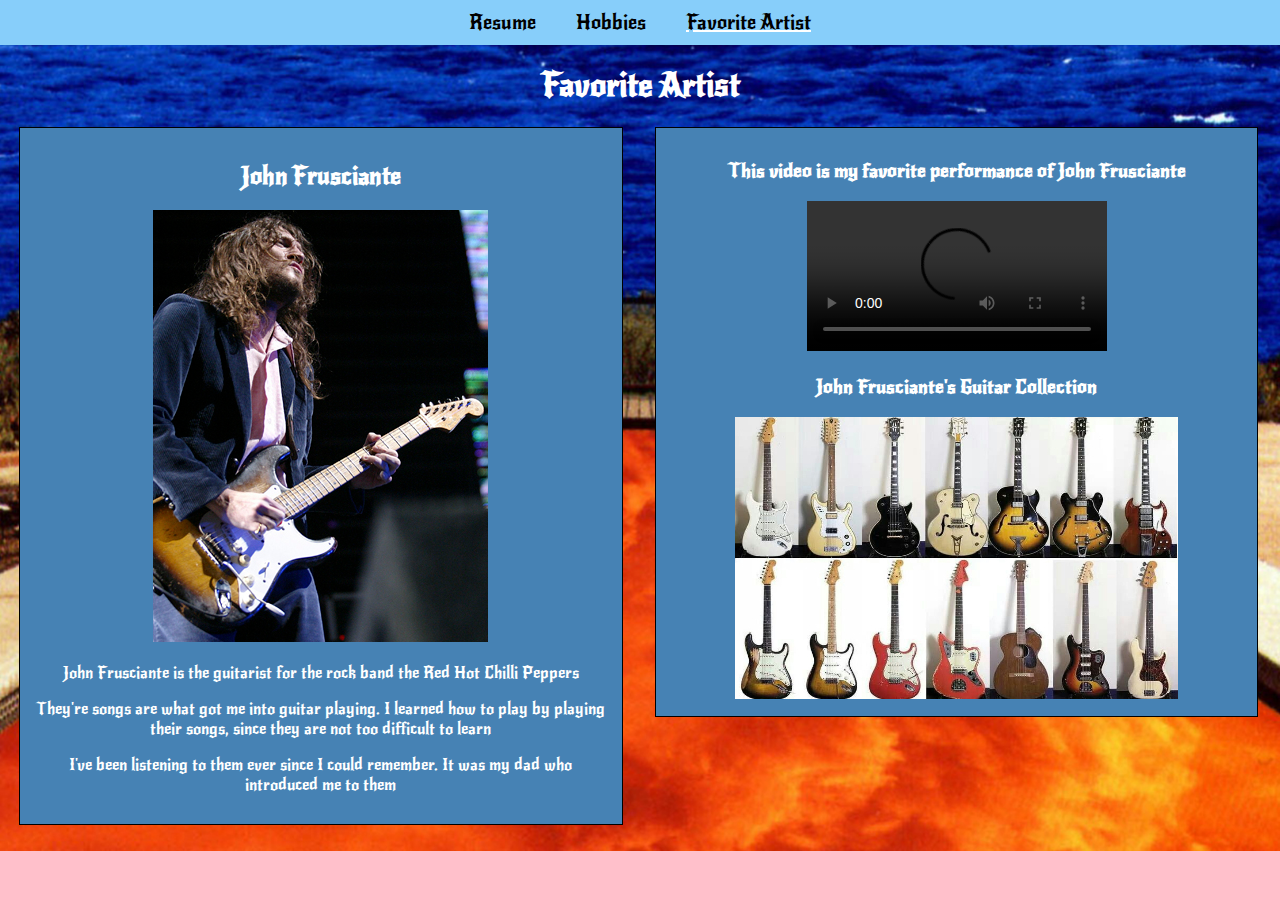
==== frusciante.html @ dfffdfc1 "fixed id errors" ====
<!DOCTYPE html>
<html lang="en">
<head>
  <meta charset="UTF-8">
  <title>My Idol</title>
  <link rel="stylesheet" href="css/style.css">
  <link href="https://fonts.googleapis.com/css2?family=New+Rocker&display=swap" rel="stylesheet">
  <link rel="stylesheet" type="text/css" href="css/normalize.css">
</head>
<body id="frusciante-page">
  <header>
    <nav id="main-navbar">
      <div id="navbar-container">
        <ul>
          <li><a href="index.html">Resume</a></li>
          <li><a href="hobbies.html">Hobbies</a></li>
          <li id="onpage"><a href="frusciante.html">Favorite Artist</a></li>
        </ul>
      </div>
    </nav>
  </header>
  <h1 class="center-text">Favorite Artist</h1>
  <div id="frupage-wrapper">
    <section id="frupage-section-one">
      <h2>John Frusciante</h2>
      <img src="media/frusciante.jpg" alt="John Frusciante">
      <p>John Frusciante is the guitarist for the rock band the Red Hot Chilli Peppers</p>
      <p>They're songs are what got me into guitar playing. I learned how to play by playing their songs, since they are not too difficult to learn</p>
      <p>I've been listening to them ever since I could remember. It was my dad who introduced me to them</p>
    </section>
    <section id="frupage-section-two">
      <h3>This video is my favorite performance of John Frusciante</p>
      <video controls>
        <source src="media/dfm.mp4" type="video/mp4">
      </video>
      <h3>John Frusciante's Guitar Collection</h3>
      <img src="media/fruguitars.jpg" alt="Guitar Collection">
    </section>
  </div>
</body>
</html>
---- css/style.css ----
/**
  *navigation css
  */
  
#main-navbar {
  overflow: hidden;
  background-color: #87CEFA;
}
#navbar-container {
  float: left;
  width: 100%;
  position: relative;
}
#main-navbar ul {
  list-style-type: none;
  margin: 0;
  padding: 0;
  position: relative;
  left: 50%;
  float: left;
}
#main-navbar ul li {
  float: left;
  position: relative;
  right: 50%;
  display: block;
  font-size: 20px;
}
#main-navbar ul li a {
  display: block;
  padding: 10px 20px;
  color: black;
  text-decoration: none;
}
#main-navbar ul li a:hover {
  background-color: #1E90FF;
  color: white;
}
#onpage {
  text-decoration: underline;
}

/**
  *resume css
  */

.resume-page-background {
  background-color: #87CEFA;
}
#resume-template{
  width: 70%;
  margin: 0 auto 5% auto;
  padding: 1% 1% 1% 1%;
  background-color: #F5FFFA;
}

/**
  *hobbies page css
  */
  
#hobbies-page-background {
  background-color: #FFC0CB;
}
#hobbies-wrapper {
  width: 1440x;
  margin: 0 30px;
}
#section-one {
  background-color:#EE82EE;
  text-align: left;
  float: left;
  width: 470px;
  border: 1px solid black;
  text-align: center;
  margin: 0 10px 30px;
}
#section-two {
  background-color:#D8BFD8;
  float: left;
  width: 470px;
  border: 1px solid black;
  text-align: center;
  margin: 0 10px 30px;
}
#section-three {
  background-color:#FA8072;
  float: left;
  width: 470px;
  border: 1px solid black;
  text-align: center;
  margin: 0 10px 30px;
}

.img {
  width: 430px;
  height: auto;
}

/**
  *frusciante page css
  */

#frusciante-page {
  background-color: #FFC0CB;
  font-family: 'New Rocker', cursive;
  background-image: url("frubg.jpg");
  background-position: center;
  background-repeat: no-repeat;
  background-size: cover;
  color: white;
}
#frupage-wrapper {
  width: 100%;
}
#frupage-section-one {
  background-color:#4682B4;
  float: left;
  width: 45%;
  border: 1px solid black;
  text-align: center;
  padding: 1%;
  margin: 0 1.5% 2%;
}
#frupage-section-two {
  background-color:#4682B4;
  float: left;
  width: 45%;
  border: 1px solid black;
  text-align: center;
  padding: 1%;
  margin: 0 1% 2%;
}

/**
  *general use css
  */
  
.center-text {
  text-align: center;
}
.float-left {
  float: left;
}
.float-right {
  float: right;
}
.border-bottom {
  border-bottom: 1px solid black;
}
.clear {
  clear: both;
}
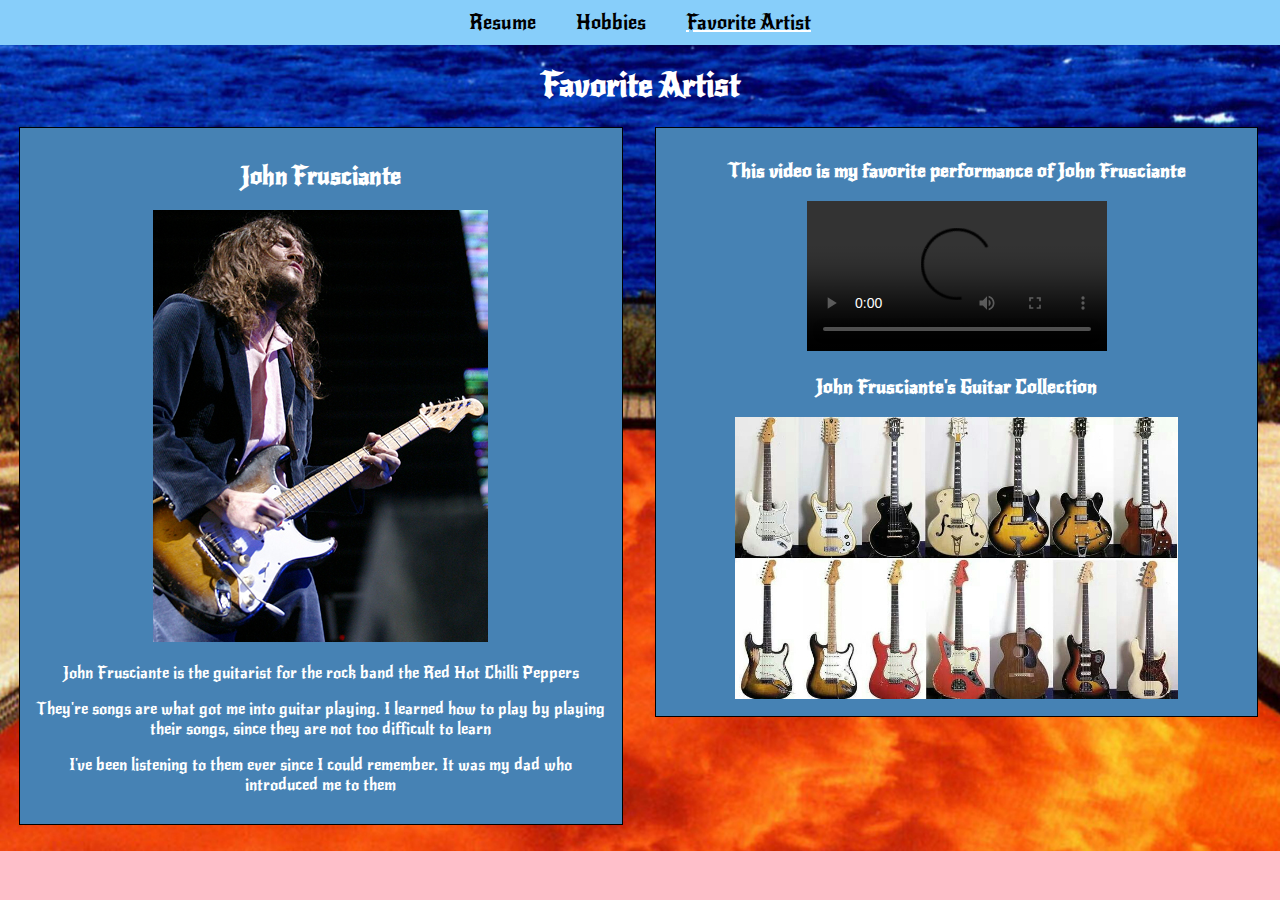
==== commit d7473edd: "fixed syntax error" ====
--- a/frusciante.html
+++ b/frusciante.html
@@ -29,7 +29,7 @@
       <p>I've been listening to them ever since I could remember. It was my dad who introduced me to them</p>
     </section>
     <section id="frupage-section-two">
-      <h3>This video is my favorite performance of John Frusciante</p>
+      <h3>This video is my favorite performance of John Frusciante</h3>
       <video controls>
         <source src="media/dfm.mp4" type="video/mp4">
       </video>
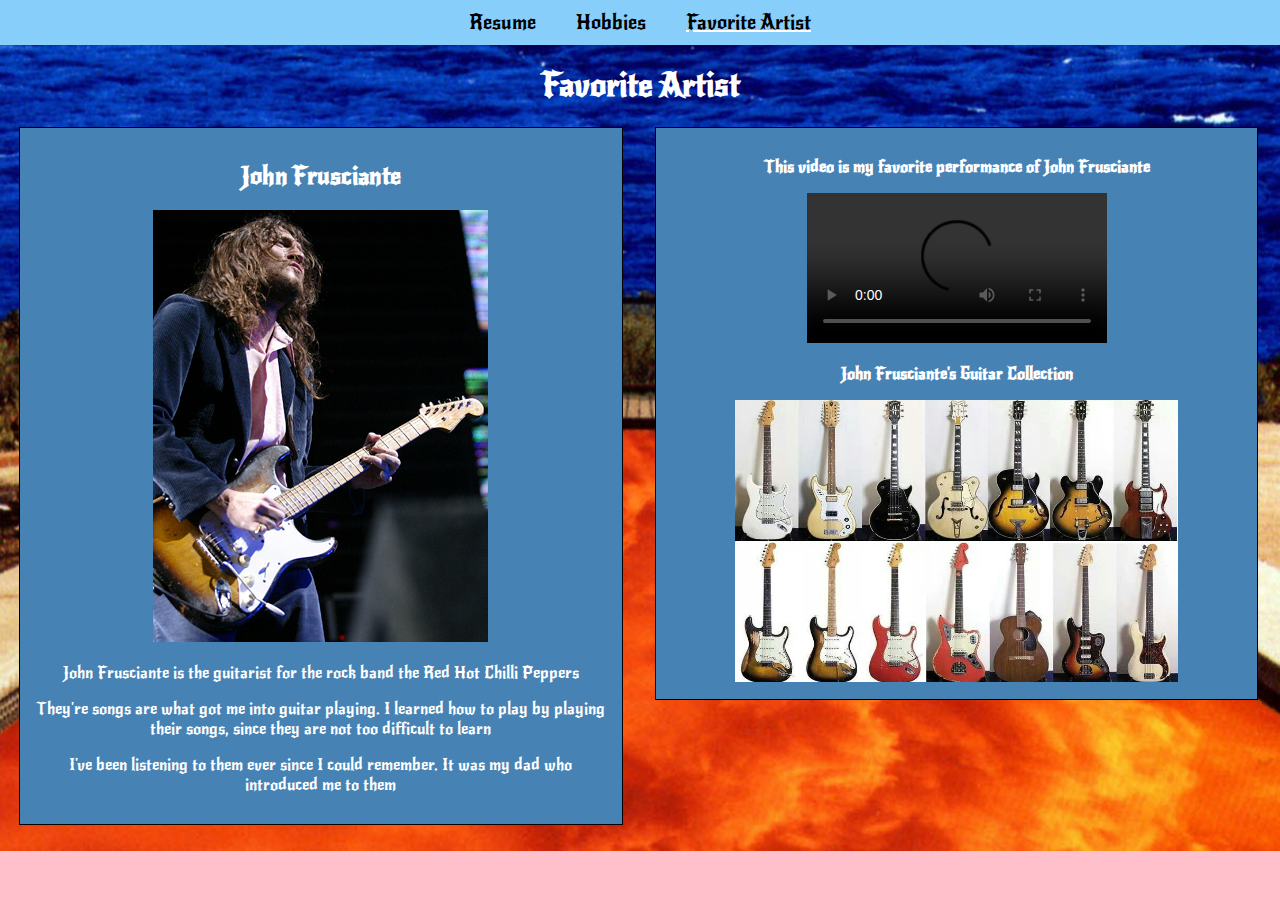
==== commit e7495e67: "fix tag error" ====
--- a/frusciante.html
+++ b/frusciante.html
@@ -29,11 +29,11 @@
       <p>I've been listening to them ever since I could remember. It was my dad who introduced me to them</p>
     </section>
     <section id="frupage-section-two">
-      <h3>This video is my favorite performance of John Frusciante</h3>
+      <p><strong>This video is my favorite performance of John Frusciante</strong></p>
       <video controls>
         <source src="media/dfm.mp4" type="video/mp4">
       </video>
-      <h3>John Frusciante's Guitar Collection</h3>
+      <p><strong>John Frusciante's Guitar Collection</strong></p>
       <img src="media/fruguitars.jpg" alt="Guitar Collection">
     </section>
   </div>
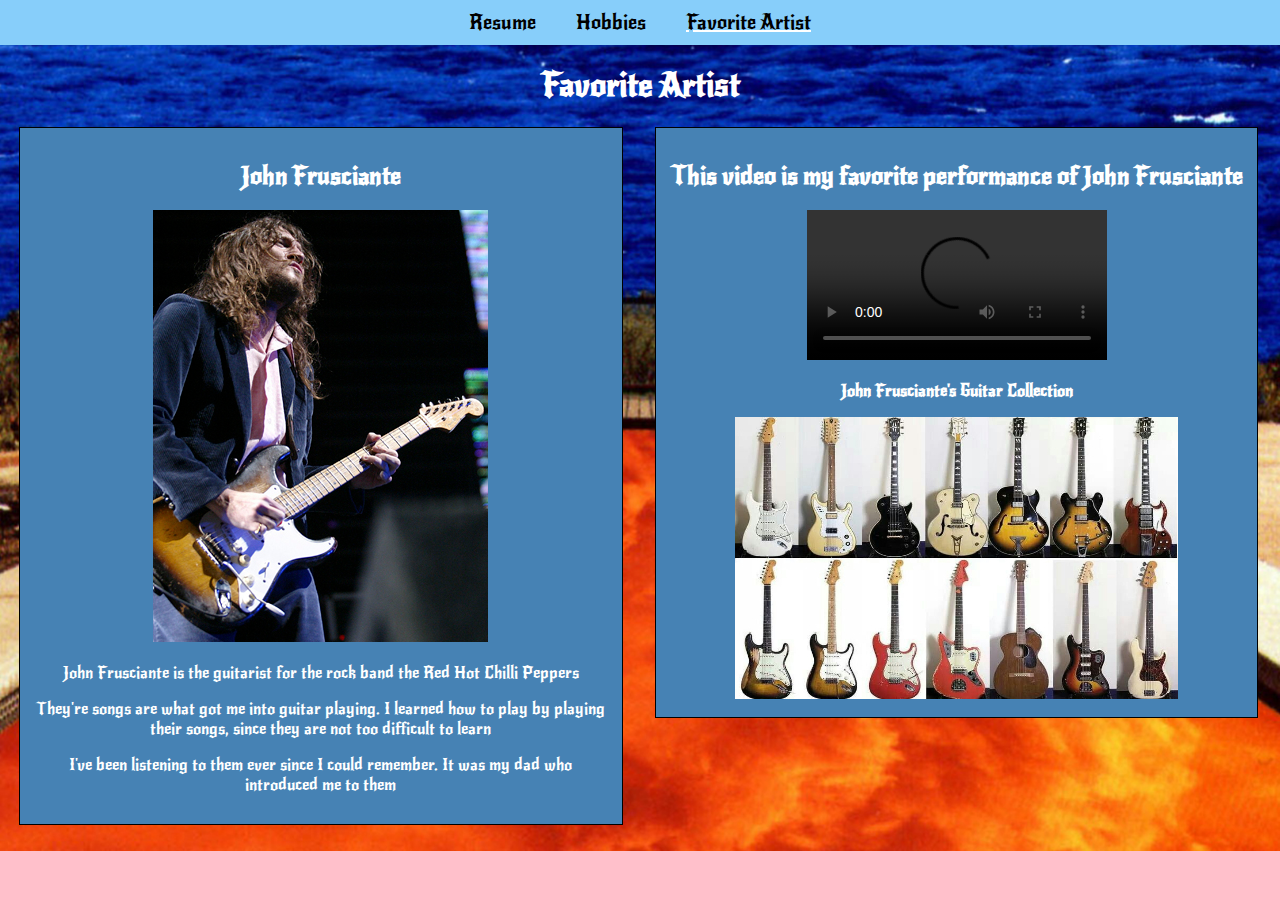
==== commit f772808d: "updated heading for frusciante.html" ====
--- a/frusciante.html
+++ b/frusciante.html
@@ -29,7 +29,7 @@
       <p>I've been listening to them ever since I could remember. It was my dad who introduced me to them</p>
     </section>
     <section id="frupage-section-two">
-      <p><strong>This video is my favorite performance of John Frusciante</strong></p>
+      <h2>This video is my favorite performance of John Frusciante</h2>
       <video controls>
         <source src="media/dfm.mp4" type="video/mp4">
       </video>
--- a/css/style.css
+++ b/css/style.css
@@ -62,7 +62,7 @@
   background-color: #FFC0CB;
 }
 #hobbies-wrapper {
-  width: 1440x;
+  width: 1560px;
   margin: 0 30px;
 }
 #section-one {
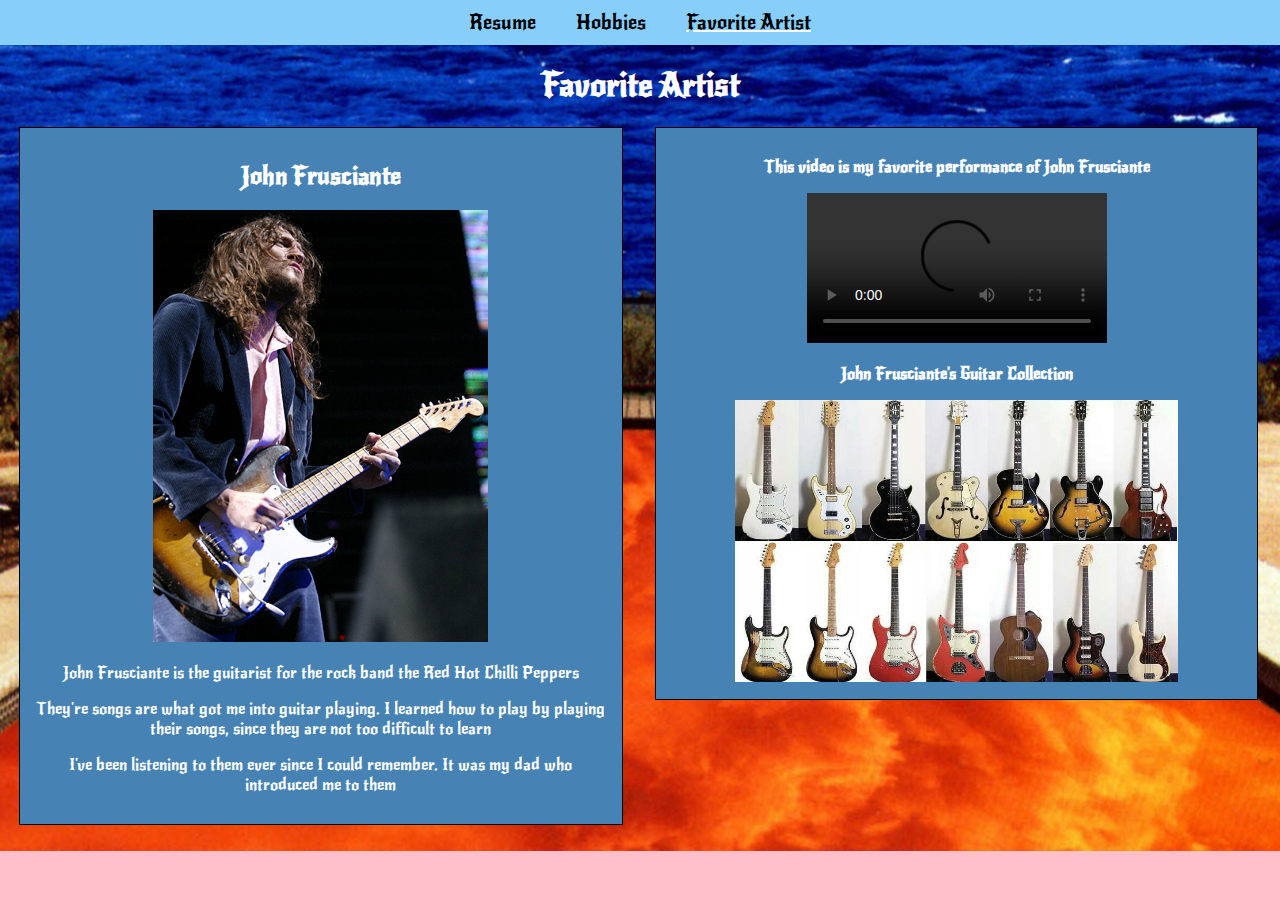
==== commit 74b605ff: "changed <section> to <div>" ====
--- a/frusciante.html
+++ b/frusciante.html
@@ -28,14 +28,14 @@
       <p>They're songs are what got me into guitar playing. I learned how to play by playing their songs, since they are not too difficult to learn</p>
       <p>I've been listening to them ever since I could remember. It was my dad who introduced me to them</p>
     </section>
-    <section id="frupage-section-two">
-      <h2>This video is my favorite performance of John Frusciante</h2>
+    <div id="frupage-section-two">
+      <p><strong>This video is my favorite performance of John Frusciante</strong></p>
       <video controls>
         <source src="media/dfm.mp4" type="video/mp4">
       </video>
       <p><strong>John Frusciante's Guitar Collection</strong></p>
       <img src="media/fruguitars.jpg" alt="Guitar Collection">
-    </section>
+    </div>
   </div>
 </body>
 </html>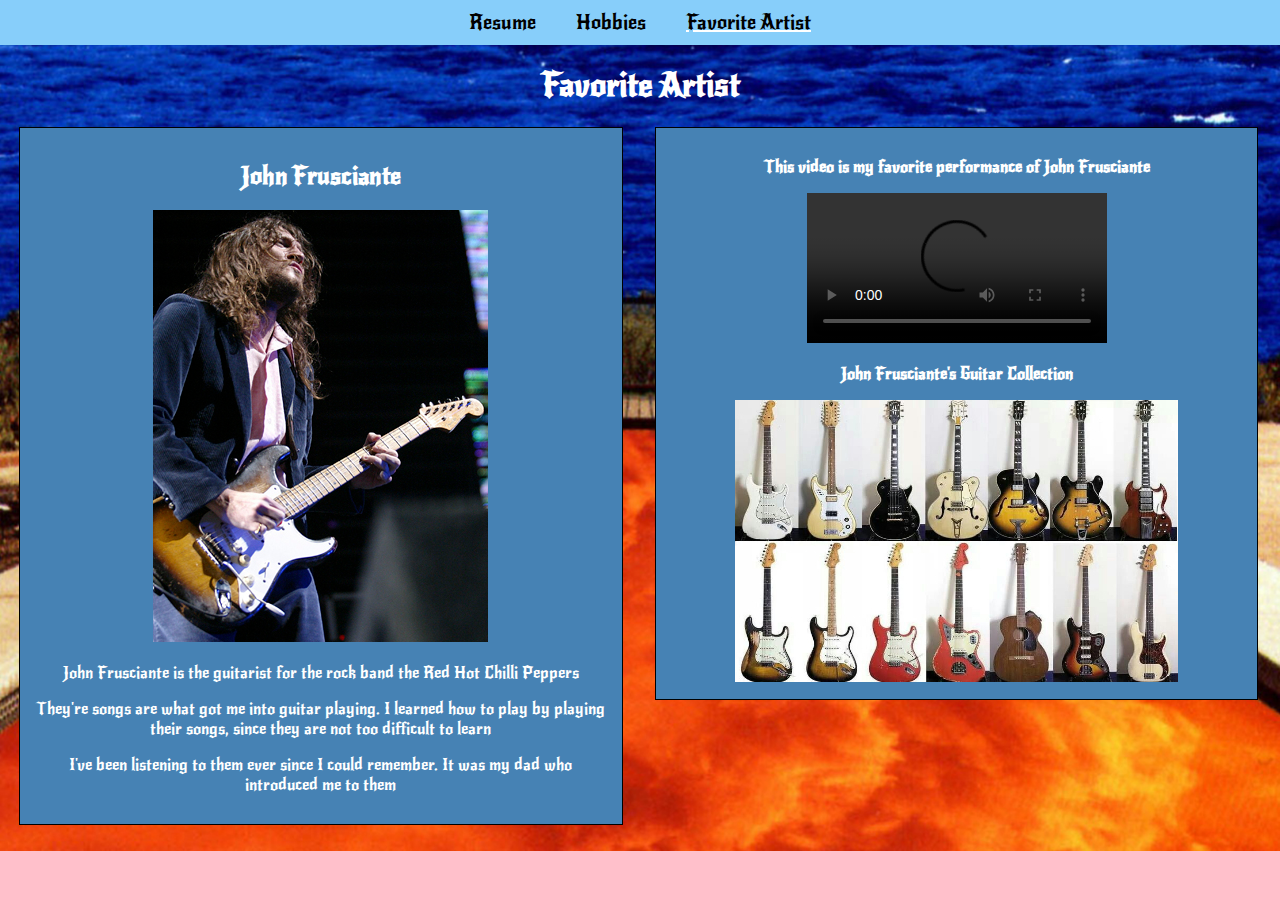
==== commit 9301c7e3: "attempt 1 to fix font" ====
--- a/frusciante.html
+++ b/frusciante.html
@@ -4,8 +4,8 @@
   <meta charset="UTF-8">
   <title>My Idol</title>
   <link rel="stylesheet" href="css/style.css">
+  <link rel="stylesheet" type="text/css" href="css/normalize.css">
   <link href="https://fonts.googleapis.com/css2?family=New+Rocker&display=swap" rel="stylesheet">
-  <link rel="stylesheet" type="text/css" href="css/normalize.css">
 </head>
 <body id="frusciante-page">
   <header>
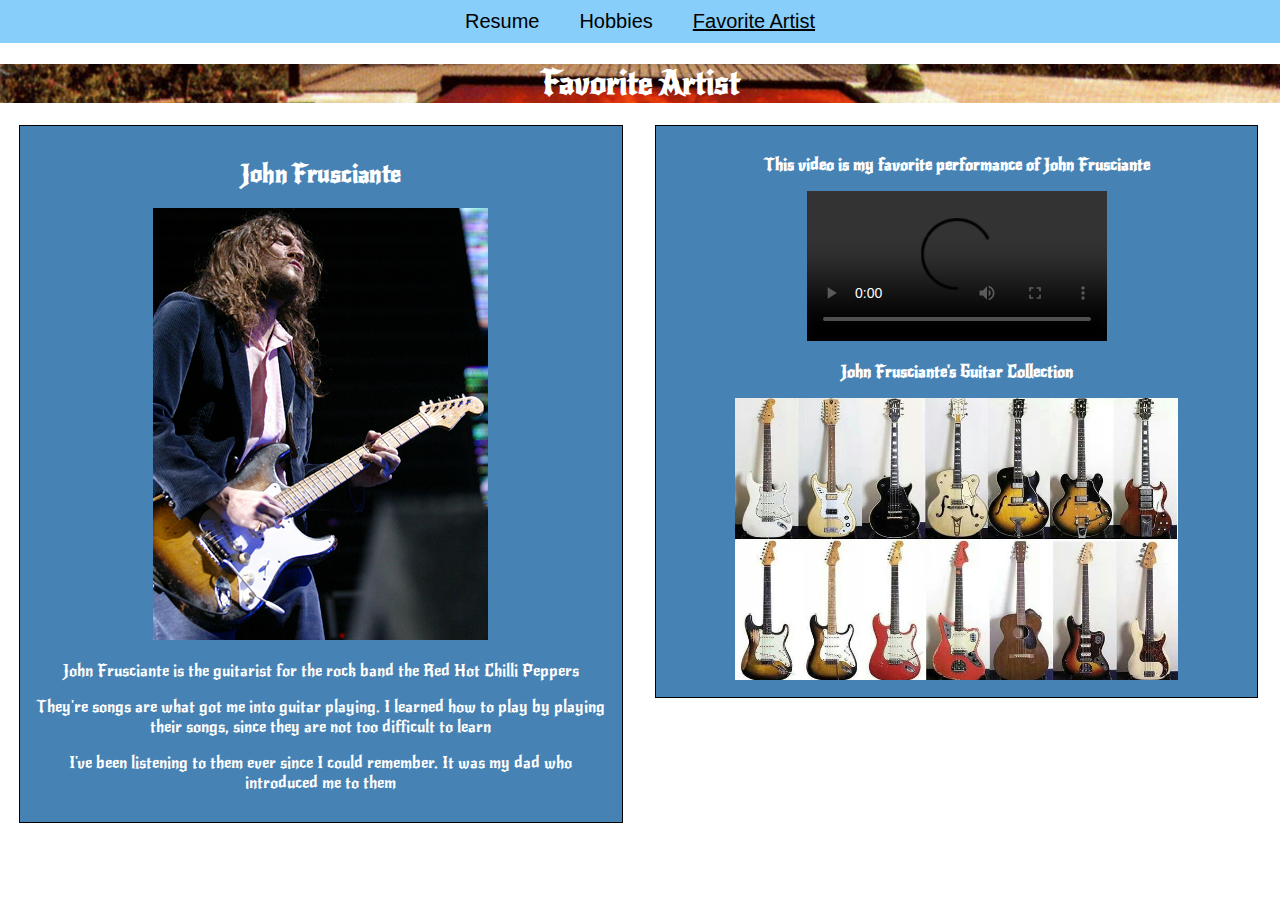
==== commit 11b002c4: "attempt 2 to fix font" ====
--- a/frusciante.html
+++ b/frusciante.html
@@ -7,7 +7,7 @@
   <link rel="stylesheet" type="text/css" href="css/normalize.css">
   <link href="https://fonts.googleapis.com/css2?family=New+Rocker&display=swap" rel="stylesheet">
 </head>
-<body id="frusciante-page">
+<body>
   <header>
     <nav id="main-navbar">
       <div id="navbar-container">
@@ -19,22 +19,24 @@
       </div>
     </nav>
   </header>
-  <h1 class="center-text">Favorite Artist</h1>
-  <div id="frupage-wrapper">
-    <section id="frupage-section-one">
-      <h2>John Frusciante</h2>
-      <img src="media/frusciante.jpg" alt="John Frusciante">
-      <p>John Frusciante is the guitarist for the rock band the Red Hot Chilli Peppers</p>
-      <p>They're songs are what got me into guitar playing. I learned how to play by playing their songs, since they are not too difficult to learn</p>
-      <p>I've been listening to them ever since I could remember. It was my dad who introduced me to them</p>
-    </section>
-    <div id="frupage-section-two">
-      <p><strong>This video is my favorite performance of John Frusciante</strong></p>
-      <video controls>
-        <source src="media/dfm.mp4" type="video/mp4">
-      </video>
-      <p><strong>John Frusciante's Guitar Collection</strong></p>
-      <img src="media/fruguitars.jpg" alt="Guitar Collection">
+  <div id="frusciante-page">
+    <h1 class="center-text">Favorite Artist</h1>
+    <div id="frupage-wrapper">
+      <section id="frupage-section-one">
+        <h2>John Frusciante</h2>
+        <img src="media/frusciante.jpg" alt="John Frusciante">
+        <p>John Frusciante is the guitarist for the rock band the Red Hot Chilli Peppers</p>
+        <p>They're songs are what got me into guitar playing. I learned how to play by playing their songs, since they are not too difficult to learn</p>
+        <p>I've been listening to them ever since I could remember. It was my dad who introduced me to them</p>
+      </section>
+      <div id="frupage-section-two">
+        <p><strong>This video is my favorite performance of John Frusciante</strong></p>
+        <video controls>
+          <source src="media/dfm.mp4" type="video/mp4">
+        </video>
+        <p><strong>John Frusciante's Guitar Collection</strong></p>
+        <img src="media/fruguitars.jpg" alt="Guitar Collection">
+      </div>
     </div>
   </div>
 </body>
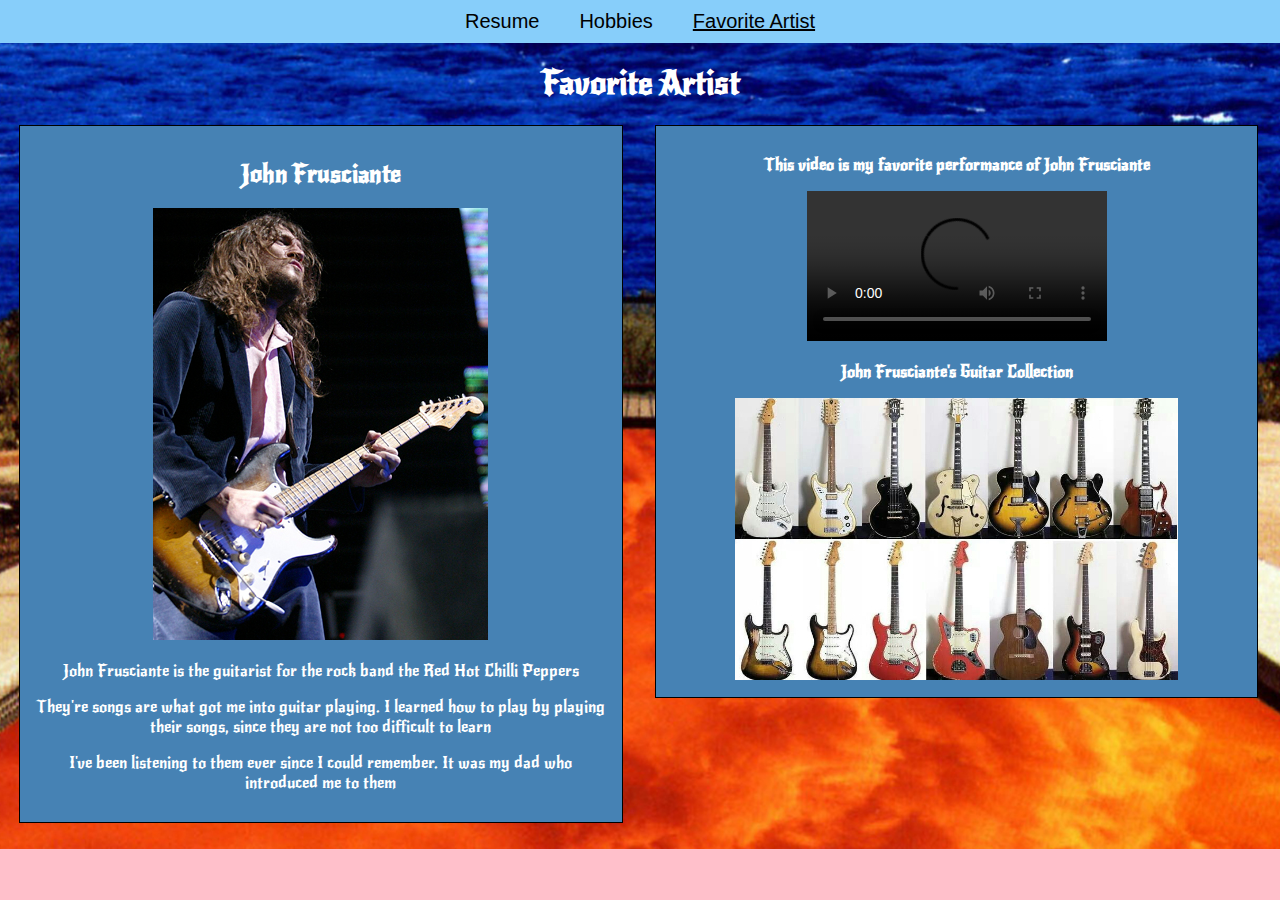
==== commit b26b08e1: "added new font class for fru page" ====
--- a/frusciante.html
+++ b/frusciante.html
@@ -7,7 +7,7 @@
   <link rel="stylesheet" type="text/css" href="css/normalize.css">
   <link href="https://fonts.googleapis.com/css2?family=New+Rocker&display=swap" rel="stylesheet">
 </head>
-<body>
+<body id="frusciante-page">
   <header>
     <nav id="main-navbar">
       <div id="navbar-container">
@@ -19,7 +19,7 @@
       </div>
     </nav>
   </header>
-  <div id="frusciante-page">
+  <div id="frusciante-font">
     <h1 class="center-text">Favorite Artist</h1>
     <div id="frupage-wrapper">
       <section id="frupage-section-one">
--- a/css/style.css
+++ b/css/style.css
@@ -102,13 +102,17 @@
 
 #frusciante-page {
   background-color: #FFC0CB;
-  font-family: 'New Rocker', cursive;
   background-image: url("frubg.jpg");
   background-position: center;
   background-repeat: no-repeat;
   background-size: cover;
+}
+
+#frusciante-font {
+  font-family: 'New Rocker', cursive;
   color: white;
 }
+
 #frupage-wrapper {
   width: 100%;
 }
